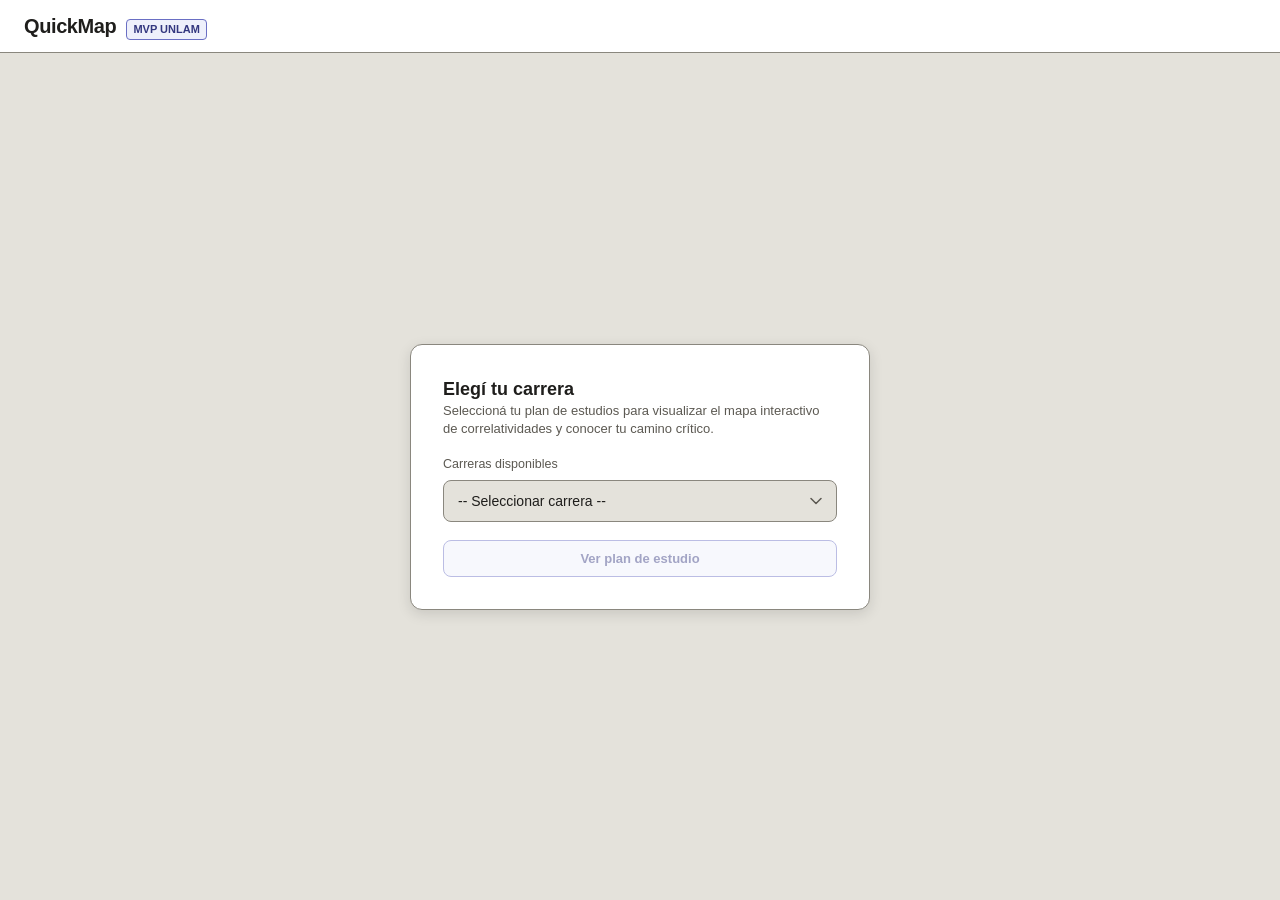
==== docs/MVP/index.html @ 0e1b700b "Primera versión MVP" ====
<!DOCTYPE html>
<html lang="es">
<head>
  <meta charset="UTF-8">
  <meta name="viewport" content="width=device-width, initial-scale=1.0">
  <title>QuickMap — Planificador Curricular y Camino Crítico (MVP)</title>
  <link rel="stylesheet" href="styles.css">
</head>
<body>

  <!-- Encabezado de la aplicación -->
  <header class="app-header">
    <div class="brand-area">
      <span class="brand-title">QuickMap</span>
      <span class="brand-badge">MVP UNLaM</span>
    </div>
  </header>

  <!-- PANTALLA 1: Selección de Carrera -->
  <main id="screen-selection" class="screen active">
    <div class="selection-card">
      <div>
        <h1 class="card-title">Elegí tu carrera</h1>
        <p class="card-subtitle">Seleccioná tu plan de estudios para visualizar el mapa interactivo de correlatividades y conocer tu camino crítico.</p>
      </div>

      <div class="field-group">
        <label for="career-select" class="field-label">Carreras disponibles</label>
        <select id="career-select" class="select-field">
          <option value="" disabled selected>-- Seleccionar carrera --</option>
          <option value="Medicina">Medicina</option>
          <option value="Nutricion">Licenciatura en nutrición</option>
          <option value="Desarrollo_Web">Tecnicatura en desarrollo web</option>
        </select>
      </div>

      <button id="btn-view-plan" class="btn btn-primary" disabled>
        Ver plan de estudio
      </button>
    </div>
  </main>

  <!-- PANTALLA 2: Mapa de Correlatividades y Camino Crítico -->
  <main id="screen-map" class="screen">
    <!-- Barra superior de la carrera -->
    <section class="map-toolbar">
      <div class="career-info">
        <button id="btn-change-career" class="btn" title="Volver a la selección de carreras">
          ← Cambiar carrera
        </button>
        <h2 id="map-career-name" class="career-name">Plan de Estudio</h2>
      </div>

      <div class="toolbar-actions">
        <button id="btn-reset" class="btn" title="Reiniciar materias aprobadas de la sesión">
          Reiniciar
        </button>
        <button id="btn-save" class="btn btn-save" title="Guardar materias aprobadas y recalcular camino crítico">
          Guardar
        </button>
      </div>
    </section>

    <!-- Barra de leyenda y métricas -->
    <section class="legend-bar">
      <div class="legend-items">
        <div class="legend-item" title="Materias en la ruta crítica hacia la graduación">
          <span class="swatch swatch-critica"></span>
          <span>Camino crítico</span>
        </div>
        <div class="legend-item" title="Materias con todas sus correlativas cumplidas, listas para cursar">
          <span class="swatch swatch-habilitada"></span>
          <span>Habilitada para cursar</span>
        </div>
        <div class="legend-item" title="Materias aprobadas o promocionadas guardadas en la sesión">
          <span class="swatch swatch-aprobada"></span>
          <span>Aprobada / Promocionada (Grisada)</span>
        </div>
        <div class="legend-item" title="Materias que aún adeudan correlativas previas">
          <span class="swatch swatch-bloqueada"></span>
          <span>Bloqueada</span>
        </div>
      </div>

      <div class="metrics-summary">
        <span id="stat-approved" class="stat-pill">Aprobadas: 0/0</span>
        <span id="stat-available" class="stat-pill highlight">Habilitadas: 0</span>
        <span id="stat-critical" class="stat-pill highlight">En camino crítico: 0</span>
      </div>
    </section>

    <!-- Visor interactivo del grafo (SVG) -->
    <div id="map-viewport" class="map-viewport">
      <svg id="map-svg" class="map-svg">
        <defs>
          <!-- Flecha neutral -->
          <marker id="marker-neutral" viewBox="0 0 10 10" refX="8" refY="5" markerWidth="6" markerHeight="6" orient="auto-start-reverse">
            <path d="M 0 1.5 L 8 5 L 0 8.5 z" fill="#8a877e" />
          </marker>
          <!-- Flecha crítica (roja) -->
          <marker id="marker-critical" viewBox="0 0 10 10" refX="8" refY="5" markerWidth="7" markerHeight="7" orient="auto-start-reverse">
            <path d="M 0 1.5 L 8 5 L 0 8.5 z" fill="#c62828" />
          </marker>
          <!-- Flecha aprobada (gris suave) -->
          <marker id="marker-approved" viewBox="0 0 10 10" refX="8" refY="5" markerWidth="5" markerHeight="5" orient="auto-start-reverse">
            <path d="M 0 1.5 L 8 5 L 0 8.5 z" fill="#a9a6a0" />
          </marker>
          <!-- Flecha resaltada entrante (azul) -->
          <marker id="marker-highlight-in" viewBox="0 0 10 10" refX="8" refY="5" markerWidth="7" markerHeight="7" orient="auto-start-reverse">
            <path d="M 0 1.5 L 8 5 L 0 8.5 z" fill="#1a2b6b" />
          </marker>
          <!-- Flecha resaltada saliente (verde) -->
          <marker id="marker-highlight-out" viewBox="0 0 10 10" refX="8" refY="5" markerWidth="7" markerHeight="7" orient="auto-start-reverse">
            <path d="M 0 1.5 L 8 5 L 0 8.5 z" fill="#2e7d32" />
          </marker>
        </defs>

        <!-- Grupo transformable para Pan & Zoom -->
        <g id="transform-group">
          <g id="headers-layer"></g>
          <g id="edges-layer"></g>
          <g id="nodes-layer"></g>
        </g>
      </svg>

      <!-- Controles de Zoom -->
      <div class="zoom-controls">
        <button id="btn-zoom-in" class="zoom-btn" title="Acercar mapa">+</button>
        <button id="btn-zoom-out" class="zoom-btn" title="Alejar mapa">−</button>
        <button id="btn-zoom-reset" class="zoom-btn" title="Ajustar y centrar vista" style="font-size:12px;">⊙</button>
      </div>
    </div>
  </main>

  <!-- Notificación Toast -->
  <div id="toast-notice" class="toast-notice"></div>

  <!-- Script principal como módulo ES6 -->
  <script type="module" src="app.js"></script>
</body>
</html>
---- docs/MVP/styles.css ----
/* QuickMap - Estilos visuales del MVP
   Basado estrictamente en los wireframes y tokens de docs/diseno/wireframe/wireframe_quickmap.html */

:root {
  --bg: #e4e2db;
  --card: #ffffff;
  --border: #c9c6bc;
  --border-strong: #8a877e;
  --text: #1f1e1c;
  --text-secondary: #5c5952;
  --text-muted: #8a8780;
  
  /* Estados según wireframe */
  --red: #c62828;
  --red-bg: #fbe4e4;
  --red-text: #791f1f;
  
  --green: #2e7d32;
  --green-bg: #e8f3e8;
  --green-text: #1b5e20;
  
  --gray-bg: #e2e0d9;
  --gray-border: #a9a6a0;
  --gray-text: #6b6862;
  
  --hab-border: #1a2b6b;
  --hab-bg: #ffffff;
  --hab-text: #1a2b6b;
  
  --accent-bg: #eef0fb;
  --accent-border: #6a6fc4;
  --accent-text: #33377f;
  
  --font-sans: -apple-system, BlinkMacSystemFont, "Segoe UI", Roboto, Helvetica, Arial, sans-serif;
}

* {
  box-sizing: border-box;
  margin: 0;
  padding: 0;
}

body {
  font-family: var(--font-sans);
  background-color: var(--bg);
  color: var(--text);
  line-height: 1.4;
  min-height: 100vh;
  display: flex;
  flex-direction: column;
}

/* Header principal */
.app-header {
  background: var(--card);
  border-bottom: 1.5px solid var(--border-strong);
  padding: 12px 24px;
  display: flex;
  align-items: center;
  justify-content: space-between;
  gap: 16px;
  flex-wrap: wrap;
}

.brand-area {
  display: flex;
  align-items: baseline;
  gap: 10px;
}

.brand-title {
  font-size: 20px;
  font-weight: 700;
  color: var(--text);
  letter-spacing: -0.02em;
}

.brand-badge {
  font-size: 11px;
  font-weight: 600;
  background: var(--accent-bg);
  color: var(--accent-text);
  border: 1px solid var(--accent-border);
  border-radius: 4px;
  padding: 2px 6px;
  text-transform: uppercase;
}

/* Pantallas */
.screen {
  display: none;
}

.screen.active {
  display: flex;
  flex-direction: column;
  flex: 1;
}

/* PANTALLA 1: Selección de Carrera */
#screen-selection {
  align-items: center;
  justify-content: center;
  padding: 40px 20px;
}

.selection-card {
  background: var(--card);
  border: 1.5px solid var(--border-strong);
  border-radius: 12px;
  padding: 32px;
  width: 100%;
  max-width: 460px;
  box-shadow: 0 4px 14px rgba(0, 0, 0, 0.12);
  display: flex;
  flex-direction: column;
  gap: 18px;
}

.card-title {
  font-size: 18px;
  font-weight: 600;
  color: var(--text);
}

.card-subtitle {
  font-size: 13px;
  color: var(--text-secondary);
  line-height: 1.4;
}

.field-group {
  display: flex;
  flex-direction: column;
  gap: 6px;
}

.field-label {
  font-size: 12.5px;
  font-weight: 500;
  color: var(--text-secondary);
}

.select-field {
  width: 100%;
  background: var(--bg);
  border: 1px solid var(--border-strong);
  border-radius: 8px;
  padding: 12px 14px;
  font-size: 14px;
  font-family: inherit;
  color: var(--text);
  outline: none;
  cursor: pointer;
  appearance: none;
  background-image: url("data:image/svg+xml;charset=UTF-8,%3Csvg width='12' height='8' viewBox='0 0 12 8' fill='none' xmlns='http://www.w3.org/2000/svg'%3E%3Cpath d='M1 1.5L6 6.5L11 1.5' stroke='%235c5952' stroke-width='1.5' stroke-linecap='round' stroke-linejoin='round'/%3E%3C/svg%3E");
  background-repeat: no-repeat;
  background-position: right 14px center;
}

.select-field:focus {
  border-color: var(--accent-border);
  box-shadow: 0 0 0 2px var(--accent-bg);
}

/* Botones */
.btn {
  border: 1px solid var(--border-strong);
  border-radius: 8px;
  background: var(--bg);
  padding: 10px 16px;
  font-size: 13px;
  font-weight: 500;
  font-family: inherit;
  color: var(--text);
  cursor: pointer;
  display: inline-flex;
  align-items: center;
  justify-content: center;
  gap: 8px;
  text-decoration: none;
  transition: all 0.15s ease;
}

.btn:hover:not(:disabled) {
  background: #dad7ce;
}

.btn-primary {
  background: var(--accent-bg);
  border-color: var(--accent-border);
  color: var(--accent-text);
  font-weight: 600;
}

.btn-primary:hover:not(:disabled) {
  background: #e2e5f8;
}

.btn-save {
  background: var(--green-bg);
  border-color: var(--green);
  color: var(--green-text);
  font-weight: 600;
}

.btn-save:hover:not(:disabled) {
  background: #d8ebd8;
}

.btn:disabled {
  opacity: 0.45;
  cursor: not-allowed;
}

/* PANTALLA 2: Mapa de Grafos y Camino Crítico */
#screen-map {
  overflow: hidden;
}

.map-toolbar {
  background: var(--card);
  border-bottom: 1px solid var(--border);
  padding: 10px 24px;
  display: flex;
  align-items: center;
  justify-content: space-between;
  flex-wrap: wrap;
  gap: 12px;
}

.career-info {
  display: flex;
  align-items: center;
  gap: 12px;
}

.career-name {
  font-size: 16px;
  font-weight: 600;
  color: var(--text);
}

.toolbar-actions {
  display: flex;
  align-items: center;
  gap: 10px;
}

/* Barra de leyenda y estadísticas */
.legend-bar {
  background: #f7f6f2;
  border-bottom: 1px solid var(--border);
  padding: 8px 24px;
  display: flex;
  align-items: center;
  justify-content: space-between;
  gap: 16px;
  flex-wrap: wrap;
}

.legend-items {
  display: flex;
  align-items: center;
  gap: 16px;
  flex-wrap: wrap;
}

.legend-item {
  display: flex;
  align-items: center;
  gap: 6px;
  font-size: 12px;
  color: var(--text-secondary);
}

.swatch {
  width: 14px;
  height: 14px;
  border-radius: 3px;
  display: inline-block;
  flex: none;
}

.swatch-critica {
  background: var(--red-bg);
  border: 1.5px solid var(--red);
}

.swatch-habilitada {
  background: var(--hab-bg);
  border: 2px solid var(--hab-border);
}

.swatch-aprobada {
  background: var(--gray-bg);
  border: 1.5px solid var(--gray-border);
}

.swatch-bloqueada {
  background: var(--card);
  border: 1.5px solid var(--border-strong);
}

.metrics-summary {
  display: flex;
  align-items: center;
  gap: 12px;
}

.stat-pill {
  font-size: 12px;
  font-weight: 500;
  padding: 4px 10px;
  border-radius: 6px;
  border: 1px solid var(--border);
  background: var(--card);
  color: var(--text-secondary);
}

.stat-pill.highlight {
  background: var(--accent-bg);
  border-color: var(--accent-border);
  color: var(--accent-text);
  font-weight: 600;
}

/* Área del mapa interactivo */
.map-viewport {
  position: relative;
  flex: 1;
  height: calc(100vh - 170px);
  min-height: 500px;
  overflow: hidden;
  background-color: var(--bg);
  cursor: grab;
  user-select: none;
}

.map-viewport:active {
  cursor: grabbing;
}

.map-svg {
  width: 100%;
  height: 100%;
  display: block;
}

/* Controles de Zoom flotantes */
.zoom-controls {
  position: absolute;
  bottom: 20px;
  right: 20px;
  display: flex;
  flex-direction: column;
  gap: 4px;
  background: var(--card);
  border: 1.5px solid var(--border-strong);
  border-radius: 8px;
  box-shadow: 0 4px 10px rgba(0, 0, 0, 0.12);
  overflow: hidden;
  z-index: 10;
}

.zoom-btn {
  background: none;
  border: none;
  width: 36px;
  height: 36px;
  font-size: 16px;
  font-weight: 600;
  color: var(--text);
  cursor: pointer;
  display: flex;
  align-items: center;
  justify-content: center;
  transition: background 0.1s;
}

.zoom-btn:not(:last-child) {
  border-bottom: 1px solid var(--border);
}

.zoom-btn:hover {
  background: var(--bg);
}

/* Cabeceras de Niveles (Columnas) */
.column-header {
  font-size: 12px;
  font-weight: 700;
  text-transform: uppercase;
  letter-spacing: 0.04em;
  fill: var(--text-secondary);
  text-anchor: middle;
}

/* Aristas (Flechas de Correlatividad) */
.edge-path {
  fill: none;
  stroke: var(--border-strong);
  stroke-width: 1.5px;
  opacity: 0.45;
  transition: stroke 0.2s, stroke-width 0.2s, opacity 0.2s;
}

.edge-path.edge-critical {
  stroke: var(--red);
  stroke-width: 2.5px;
  opacity: 0.95;
}

.edge-path.edge-approved {
  stroke: var(--gray-border);
  stroke-width: 1.2px;
  stroke-dasharray: 4 3;
  opacity: 0.35;
}

.edge-path.edge-highlight-in {
  stroke: var(--hab-border);
  stroke-width: 2.5px;
  opacity: 1;
}

.edge-path.edge-highlight-out {
  stroke: var(--green);
  stroke-width: 2.5px;
  opacity: 1;
}

/* Nodos del Grafo (Cards de Materias) */
.node-card {
  width: 100%;
  height: 100%;
  border-radius: 8px;
  box-sizing: border-box;
  padding: 8px 10px;
  display: flex;
  flex-direction: column;
  justify-content: space-between;
  cursor: pointer;
  transition: transform 0.12s, box-shadow 0.12s, border-color 0.12s, background-color 0.12s, opacity 0.12s;
  box-shadow: 0 2px 5px rgba(0, 0, 0, 0.08);
}

.node-card:hover {
  transform: translateY(-2px);
  box-shadow: 0 5px 12px rgba(0, 0, 0, 0.15);
}

/* Estado: Camino Crítico */
.node-card.status-critica {
  background: var(--red-bg);
  border: 2px solid var(--red);
  color: var(--red-text);
}

/* Estado: Habilitada para cursar */
.node-card.status-habilitada {
  background: var(--card);
  border: 2px solid var(--hab-border);
  color: var(--hab-text);
}

/* Estado: Bloqueada */
.node-card.status-bloqueada {
  background: var(--card);
  border: 1.5px solid var(--border-strong);
  color: var(--text-secondary);
}

/* Estado: Aprobada (Grisada según requerimiento) */
.node-card.status-aprobada {
  background: var(--gray-bg);
  border: 1.5px solid var(--gray-border);
  color: var(--gray-text);
  opacity: 0.65;
}

.node-card.status-aprobada:hover {
  opacity: 0.85;
}

/* Estado pendiente de guardar (seleccionada en la sesión actual) */
.node-card.pending-selection {
  outline: 2px dashed var(--green);
  outline-offset: 1px;
}

/* Elementos internos del nodo */
.node-top-row {
  display: flex;
  align-items: center;
  justify-content: space-between;
  gap: 4px;
}

.node-id {
  font-size: 10px;
  font-weight: 600;
  letter-spacing: 0.02em;
  opacity: 0.75;
}

.node-checkbox {
  width: 15px;
  height: 15px;
  cursor: pointer;
  accent-color: var(--green);
}

.node-name {
  font-size: 11px;
  font-weight: 600;
  line-height: 1.25;
  display: -webkit-box;
  -webkit-line-clamp: 2;
  -webkit-box-orient: vertical;
  overflow: hidden;
  text-overflow: ellipsis;
  margin: 2px 0;
}

.node-bottom-row {
  display: flex;
  align-items: center;
  justify-content: space-between;
  font-size: 9.5px;
  font-weight: 600;
  text-transform: uppercase;
  letter-spacing: 0.02em;
}

.status-tag {
  padding: 1px 5px;
  border-radius: 3px;
}

.tag-critica {
  background: rgba(198, 40, 40, 0.15);
  color: var(--red);
}

.tag-habilitada {
  background: rgba(26, 43, 107, 0.12);
  color: var(--hab-border);
}

.tag-aprobada {
  background: rgba(107, 104, 98, 0.2);
  color: var(--gray-text);
}

.tag-bloqueada {
  background: rgba(138, 135, 128, 0.15);
  color: var(--text-secondary);
}

/* Banner de Notificación / Toast */
.toast-notice {
  position: fixed;
  bottom: 24px;
  left: 50%;
  transform: translateX(-50%) translateY(100px);
  background: #1f1e1c;
  color: #ffffff;
  padding: 10px 18px;
  border-radius: 8px;
  font-size: 13px;
  font-weight: 500;
  box-shadow: 0 4px 16px rgba(0, 0, 0, 0.25);
  transition: transform 0.25s ease;
  z-index: 1000;
  pointer-events: none;
}

.toast-notice.show {
  transform: translateX(-50%) translateY(0);
}
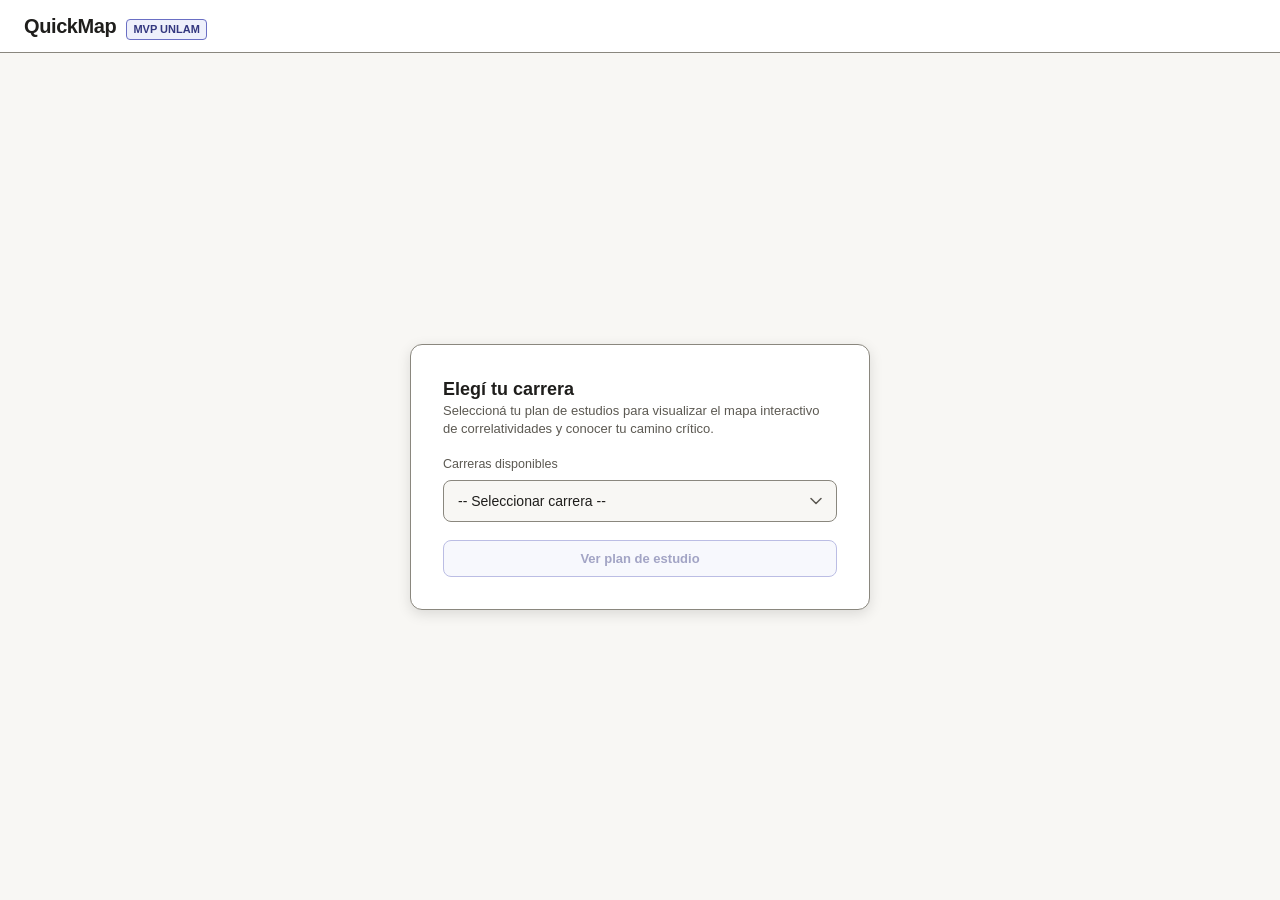
==== commit 5495c151: "MVP terminado y prompts versionados" ====
--- a/docs/MVP/index.html
+++ b/docs/MVP/index.html
@@ -48,7 +48,10 @@
         <button id="btn-change-career" class="btn" title="Volver a la selección de carreras">
           ← Cambiar carrera
         </button>
-        <h2 id="map-career-name" class="career-name">Plan de Estudio</h2>
+        <div class="career-title-container">
+          <span class="career-subtitle-label">Plan de estudio</span>
+          <h1 id="map-career-name" class="career-main-title">Carrera Seleccionada</h1>
+        </div>
       </div>
 
       <div class="toolbar-actions">
@@ -64,21 +67,21 @@
     <!-- Barra de leyenda y métricas -->
     <section class="legend-bar">
       <div class="legend-items">
-        <div class="legend-item" title="Materias en la ruta crítica hacia la graduación">
+        <div class="legend-item legend-critica" title="Materias en la ruta crítica hacia la graduación">
           <span class="swatch swatch-critica"></span>
           <span>Camino crítico</span>
         </div>
-        <div class="legend-item" title="Materias con todas sus correlativas cumplidas, listas para cursar">
+        <div class="legend-item legend-habilitada" title="Materias con todas sus correlativas cumplidas, listas para cursar">
           <span class="swatch swatch-habilitada"></span>
-          <span>Habilitada para cursar</span>
+          <span>Disponible para cursar <span class="legend-symbol">○</span></span>
         </div>
-        <div class="legend-item" title="Materias aprobadas o promocionadas guardadas en la sesión">
+        <div class="legend-item legend-bloqueada" title="Materias que aún adeudan correlativas previas">
+          <span class="swatch swatch-bloqueada"></span>
+          <span>Bloqueada <span class="legend-symbol">🔒</span></span>
+        </div>
+        <div class="legend-item legend-aprobada" title="Materias aprobadas o promocionadas">
           <span class="swatch swatch-aprobada"></span>
-          <span>Aprobada / Promocionada (Grisada)</span>
-        </div>
-        <div class="legend-item" title="Materias que aún adeudan correlativas previas">
-          <span class="swatch swatch-bloqueada"></span>
-          <span>Bloqueada</span>
+          <span>Aprobada / Promocionada <span class="legend-symbol">✓</span></span>
         </div>
       </div>
 
@@ -91,27 +94,27 @@
 
     <!-- Visor interactivo del grafo (SVG) -->
     <div id="map-viewport" class="map-viewport">
-      <svg id="map-svg" class="map-svg">
+      <svg id="map-svg" class="map-svg" width="100%" height="100%">
         <defs>
           <!-- Flecha neutral -->
-          <marker id="marker-neutral" viewBox="0 0 10 10" refX="8" refY="5" markerWidth="6" markerHeight="6" orient="auto-start-reverse">
-            <path d="M 0 1.5 L 8 5 L 0 8.5 z" fill="#8a877e" />
+          <marker id="marker-neutral" viewBox="0 0 8 8" refX="7" refY="4" markerWidth="5" markerHeight="5" orient="auto">
+            <path d="M 0 1 L 7 4 L 0 7 z" fill="#8a877e" />
           </marker>
           <!-- Flecha crítica (roja) -->
-          <marker id="marker-critical" viewBox="0 0 10 10" refX="8" refY="5" markerWidth="7" markerHeight="7" orient="auto-start-reverse">
-            <path d="M 0 1.5 L 8 5 L 0 8.5 z" fill="#c62828" />
+          <marker id="marker-critical" viewBox="0 0 8 8" refX="7" refY="4" markerWidth="5" markerHeight="5" orient="auto">
+            <path d="M 0 1 L 7 4 L 0 7 z" fill="#c62828" />
           </marker>
-          <!-- Flecha aprobada (gris suave) -->
-          <marker id="marker-approved" viewBox="0 0 10 10" refX="8" refY="5" markerWidth="5" markerHeight="5" orient="auto-start-reverse">
-            <path d="M 0 1.5 L 8 5 L 0 8.5 z" fill="#a9a6a0" />
+          <!-- Flecha aprobada (verde suave) -->
+          <marker id="marker-approved" viewBox="0 0 8 8" refX="7" refY="4" markerWidth="4.5" markerHeight="4.5" orient="auto">
+            <path d="M 0 1 L 7 4 L 0 7 z" fill="#2e7d32" />
           </marker>
           <!-- Flecha resaltada entrante (azul) -->
-          <marker id="marker-highlight-in" viewBox="0 0 10 10" refX="8" refY="5" markerWidth="7" markerHeight="7" orient="auto-start-reverse">
-            <path d="M 0 1.5 L 8 5 L 0 8.5 z" fill="#1a2b6b" />
+          <marker id="marker-highlight-in" viewBox="0 0 8 8" refX="7" refY="4" markerWidth="5.5" markerHeight="5.5" orient="auto">
+            <path d="M 0 1 L 7 4 L 0 7 z" fill="#1a2b6b" />
           </marker>
           <!-- Flecha resaltada saliente (verde) -->
-          <marker id="marker-highlight-out" viewBox="0 0 10 10" refX="8" refY="5" markerWidth="7" markerHeight="7" orient="auto-start-reverse">
-            <path d="M 0 1.5 L 8 5 L 0 8.5 z" fill="#2e7d32" />
+          <marker id="marker-highlight-out" viewBox="0 0 8 8" refX="7" refY="4" markerWidth="5.5" markerHeight="5.5" orient="auto">
+            <path d="M 0 1 L 7 4 L 0 7 z" fill="#2e7d32" />
           </marker>
         </defs>
 
--- a/docs/MVP/styles.css
+++ b/docs/MVP/styles.css
@@ -2,7 +2,7 @@
    Basado estrictamente en los wireframes y tokens de docs/diseno/wireframe/wireframe_quickmap.html */
 
 :root {
-  --bg: #e4e2db;
+  --bg: #f8f7f4;
   --card: #ffffff;
   --border: #c9c6bc;
   --border-strong: #8a877e;
@@ -10,17 +10,17 @@
   --text-secondary: #5c5952;
   --text-muted: #8a8780;
   
-  /* Estados según wireframe */
+  /* Estados */
   --red: #c62828;
-  --red-bg: #fbe4e4;
-  --red-text: #791f1f;
+  --red-border: #c62828;
+  --red-text: #c62828;
   
   --green: #2e7d32;
-  --green-bg: #e8f3e8;
-  --green-text: #1b5e20;
+  --green-border: #2e7d32;
+  --green-text: #2e7d32;
   
-  --gray-bg: #e2e0d9;
-  --gray-border: #a9a6a0;
+  --gray-bg: #d8d5cb;
+  --gray-border: #9e9a90;
   --gray-text: #6b6862;
   
   --hab-border: #1a2b6b;
@@ -232,13 +232,29 @@
 .career-info {
   display: flex;
   align-items: center;
-  gap: 12px;
-}
-
-.career-name {
-  font-size: 16px;
-  font-weight: 600;
+  gap: 16px;
+}
+
+.career-title-container {
+  display: flex;
+  flex-direction: column;
+  gap: 2px;
+}
+
+.career-subtitle-label {
+  font-size: 11px;
+  font-weight: 700;
+  text-transform: uppercase;
+  letter-spacing: 0.05em;
+  color: var(--text-muted);
+}
+
+.career-main-title {
+  font-size: 19px;
+  font-weight: 700;
   color: var(--text);
+  line-height: 1.2;
+  margin: 0;
 }
 
 .toolbar-actions {
@@ -249,7 +265,7 @@
 
 /* Barra de leyenda y estadísticas */
 .legend-bar {
-  background: #f7f6f2;
+  background: #ffffff;
   border-bottom: 1px solid var(--border);
   padding: 8px 24px;
   display: flex;
@@ -262,16 +278,32 @@
 .legend-items {
   display: flex;
   align-items: center;
-  gap: 16px;
+  gap: 18px;
   flex-wrap: wrap;
 }
 
 .legend-item {
   display: flex;
   align-items: center;
-  gap: 6px;
-  font-size: 12px;
-  color: var(--text-secondary);
+  gap: 7px;
+  font-size: 12.5px;
+  font-weight: 600;
+}
+
+.legend-critica {
+  color: var(--red);
+}
+
+.legend-habilitada {
+  color: var(--hab-border);
+}
+
+.legend-bloqueada {
+  color: #6b6862;
+}
+
+.legend-aprobada {
+  color: var(--green);
 }
 
 .swatch {
@@ -283,23 +315,29 @@
 }
 
 .swatch-critica {
-  background: var(--red-bg);
-  border: 1.5px solid var(--red);
+  background: #ffffff;
+  border: 2px solid var(--red);
 }
 
 .swatch-habilitada {
-  background: var(--hab-bg);
+  background: #ffffff;
   border: 2px solid var(--hab-border);
 }
 
+.swatch-bloqueada {
+  background: #d8d5cb;
+  border: 1.5px solid #9e9a90;
+}
+
 .swatch-aprobada {
-  background: var(--gray-bg);
-  border: 1.5px solid var(--gray-border);
-}
-
-.swatch-bloqueada {
-  background: var(--card);
-  border: 1.5px solid var(--border-strong);
+  background: #ffffff;
+  border: 2px solid var(--green);
+}
+
+.legend-symbol {
+  font-weight: 700;
+  margin-left: 4px;
+  display: inline-block;
 }
 
 .metrics-summary {
@@ -342,6 +380,9 @@
 }
 
 .map-svg {
+  position: absolute;
+  top: 0;
+  left: 0;
   width: 100%;
   height: 100%;
   display: block;
@@ -388,12 +429,18 @@
 
 /* Cabeceras de Niveles (Columnas) */
 .column-header {
-  font-size: 12px;
+  font-size: 13px;
   font-weight: 700;
   text-transform: uppercase;
-  letter-spacing: 0.04em;
+  letter-spacing: 0.05em;
   fill: var(--text-secondary);
   text-anchor: middle;
+}
+
+.year-group-box {
+  fill: rgba(0, 0, 0, 0.016);
+  stroke: rgba(0, 0, 0, 0.08);
+  stroke-dasharray: 4 4;
 }
 
 /* Aristas (Flechas de Correlatividad) */
@@ -412,10 +459,9 @@
 }
 
 .edge-path.edge-approved {
-  stroke: var(--gray-border);
-  stroke-width: 1.2px;
-  stroke-dasharray: 4 3;
-  opacity: 0.35;
+  stroke: var(--green);
+  stroke-width: 1.5px;
+  opacity: 0.55;
 }
 
 .edge-path.edge-highlight-in {
@@ -439,80 +485,96 @@
   padding: 8px 10px;
   display: flex;
   flex-direction: column;
-  justify-content: space-between;
+  justify-content: flex-start;
+  gap: 3px;
   cursor: pointer;
   transition: transform 0.12s, box-shadow 0.12s, border-color 0.12s, background-color 0.12s, opacity 0.12s;
-  box-shadow: 0 2px 5px rgba(0, 0, 0, 0.08);
+  box-shadow: 0 2px 5px rgba(0, 0, 0, 0.06);
 }
 
 .node-card:hover {
   transform: translateY(-2px);
-  box-shadow: 0 5px 12px rgba(0, 0, 0, 0.15);
-}
-
-/* Estado: Camino Crítico */
+  box-shadow: 0 5px 12px rgba(0, 0, 0, 0.12);
+}
+
+/* Estado: Aprobada o Promocionada (Req 1: fondo blanco, borde y letra verde) */
+.node-card.status-aprobada {
+  background: #ffffff;
+  border: 2px solid var(--green);
+  color: var(--green);
+  opacity: 1;
+}
+
+.node-card.status-aprobada:hover {
+  box-shadow: 0 4px 12px rgba(46, 125, 50, 0.22);
+}
+
+/* Estado: Camino Crítico (Req 2: fondo blanco, borde y letras rojo) */
 .node-card.status-critica {
-  background: var(--red-bg);
+  background: #ffffff;
   border: 2px solid var(--red);
-  color: var(--red-text);
+  color: var(--red);
+  opacity: 1;
+}
+
+.node-card.status-critica:hover {
+  box-shadow: 0 4px 12px rgba(198, 40, 40, 0.22);
 }
 
 /* Estado: Habilitada para cursar */
 .node-card.status-habilitada {
-  background: var(--card);
+  background: #ffffff;
   border: 2px solid var(--hab-border);
   color: var(--hab-text);
-}
-
-/* Estado: Bloqueada */
+  opacity: 1;
+}
+
+.node-card.status-habilitada:hover {
+  box-shadow: 0 4px 12px rgba(26, 43, 107, 0.22);
+}
+
+/* Estado: Bloqueada (Color más opaco que las no seleccionadas disponibles) */
 .node-card.status-bloqueada {
-  background: var(--card);
-  border: 1.5px solid var(--border-strong);
-  color: var(--text-secondary);
-}
-
-/* Estado: Aprobada (Grisada según requerimiento) */
-.node-card.status-aprobada {
-  background: var(--gray-bg);
-  border: 1.5px solid var(--gray-border);
-  color: var(--gray-text);
-  opacity: 0.65;
-}
-
-.node-card.status-aprobada:hover {
-  opacity: 0.85;
+  background: #d8d5cb;
+  border: 1.5px solid #9e9a90;
+  color: #55524b;
+  opacity: 0.72;
+  box-shadow: none;
+}
+
+.node-card.status-bloqueada:hover {
+  opacity: 0.88;
 }
 
 /* Estado pendiente de guardar (seleccionada en la sesión actual) */
 .node-card.pending-selection {
   outline: 2px dashed var(--green);
-  outline-offset: 1px;
-}
-
-/* Elementos internos del nodo */
+  outline-offset: 2px;
+}
+
+/* Elementos internos del nodo (Req 3: símbolo únicamente en superior derecha, sin tildes interactivos) */
 .node-top-row {
   display: flex;
   align-items: center;
   justify-content: space-between;
-  gap: 4px;
 }
 
 .node-id {
   font-size: 10px;
-  font-weight: 600;
+  font-weight: 700;
   letter-spacing: 0.02em;
-  opacity: 0.75;
-}
-
-.node-checkbox {
-  width: 15px;
-  height: 15px;
-  cursor: pointer;
-  accent-color: var(--green);
-}
-
+  opacity: 0.8;
+}
+
+.node-symbol {
+  font-weight: 700;
+  font-size: 13px;
+  line-height: 1;
+}
+
+/* Nombre de la materia (Req 8: debajo del nombre no debe verse el estado) */
 .node-name {
-  font-size: 11px;
+  font-size: 11.5px;
   font-weight: 600;
   line-height: 1.25;
   display: -webkit-box;
@@ -520,42 +582,17 @@
   -webkit-box-orient: vertical;
   overflow: hidden;
   text-overflow: ellipsis;
-  margin: 2px 0;
-}
-
-.node-bottom-row {
-  display: flex;
-  align-items: center;
-  justify-content: space-between;
-  font-size: 9.5px;
-  font-weight: 600;
-  text-transform: uppercase;
-  letter-spacing: 0.02em;
-}
-
-.status-tag {
-  padding: 1px 5px;
-  border-radius: 3px;
-}
-
-.tag-critica {
-  background: rgba(198, 40, 40, 0.15);
-  color: var(--red);
-}
-
-.tag-habilitada {
-  background: rgba(26, 43, 107, 0.12);
-  color: var(--hab-border);
-}
-
-.tag-aprobada {
-  background: rgba(107, 104, 98, 0.2);
-  color: var(--gray-text);
-}
-
-.tag-bloqueada {
-  background: rgba(138, 135, 128, 0.15);
-  color: var(--text-secondary);
+}
+
+/* Animación de rechazo cuando se intenta seleccionar una materia con correlativas previas adeudadas (Req 6) */
+@keyframes shake-error {
+  0%, 100% { transform: translateX(0); }
+  20%, 60% { transform: translateX(-4px); }
+  40%, 80% { transform: translateX(4px); }
+}
+
+.node-card.shake-error {
+  animation: shake-error 0.35s ease;
 }
 
 /* Banner de Notificación / Toast */
